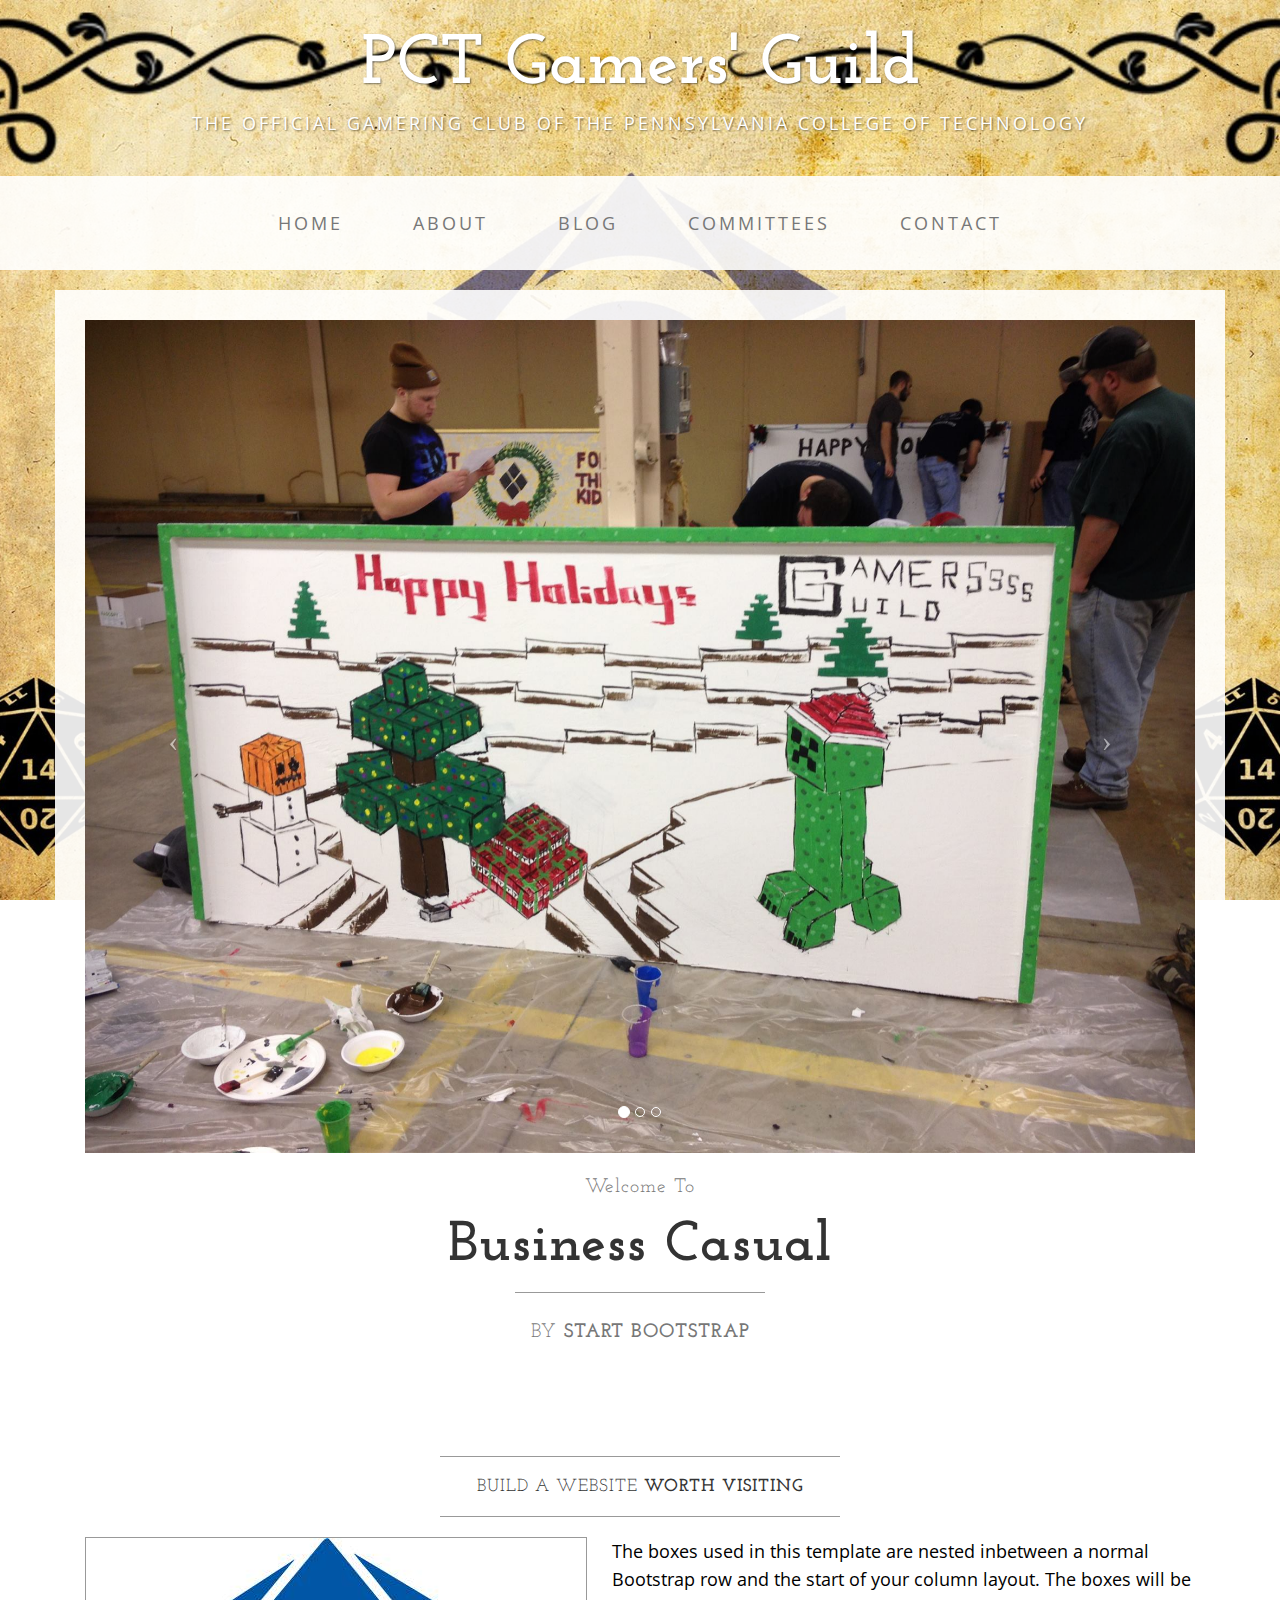
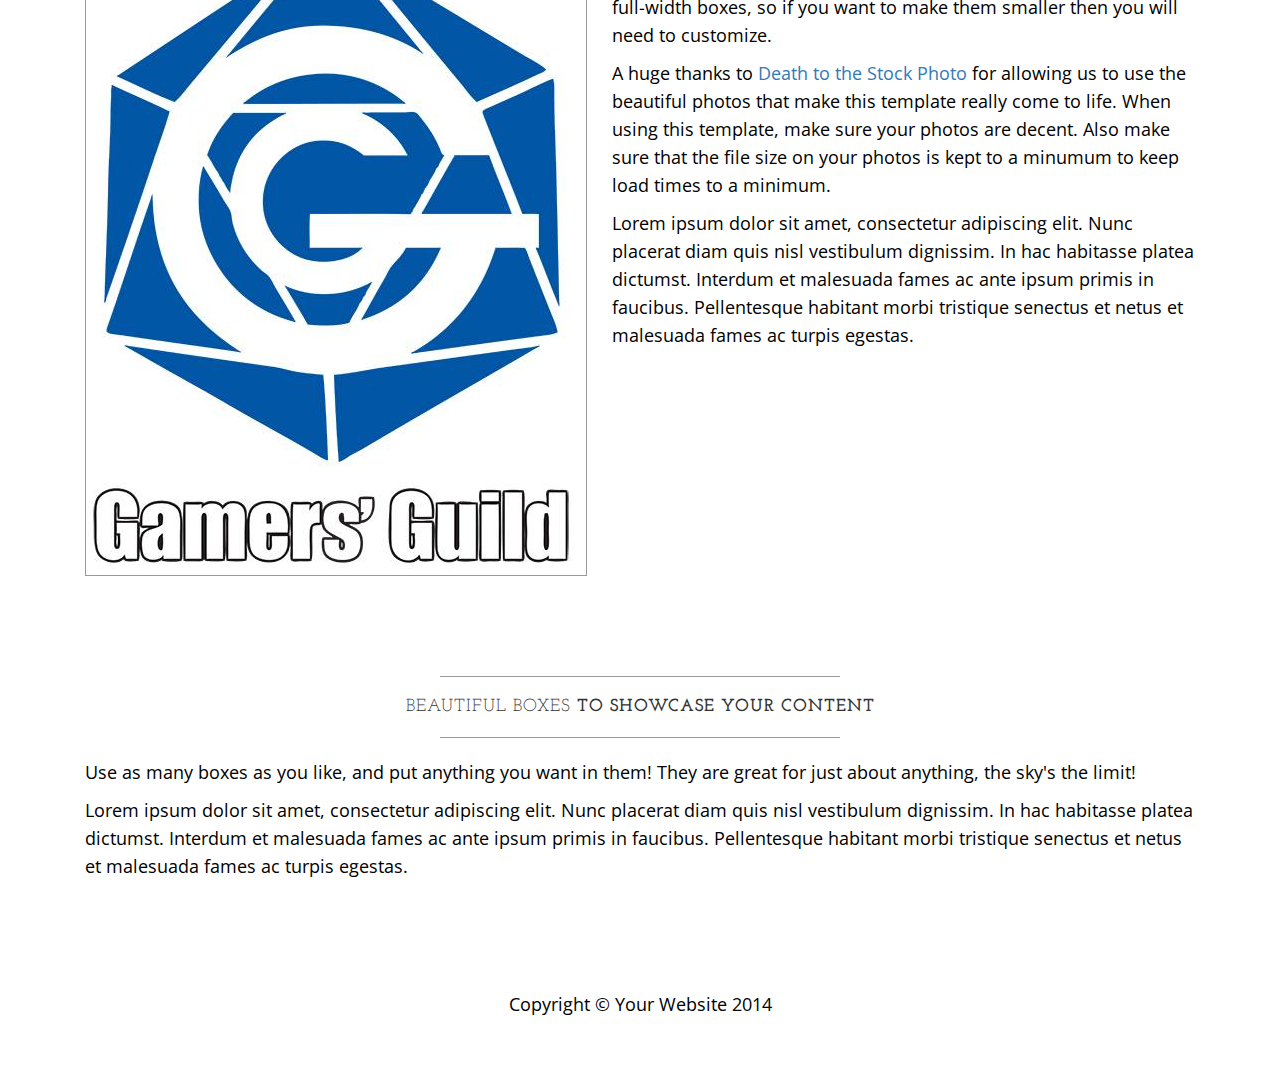
==== index.html @ 857d8a3d "adding files" ====
<!DOCTYPE html>
<html lang="en">

<head>

    <meta charset="utf-8">
    <meta http-equiv="X-UA-Compatible" content="IE=edge">
    <meta name="viewport" content="width=device-width, initial-scale=1">
    <meta name="description" content="">
    <meta name="author" content="">

    <title>PCT Gamers' Guild</title>

    <!-- Bootstrap Core CSS -->
    <link href="css/bootstrap.min.css" rel="stylesheet">

    <!-- Custom CSS -->
    <link href="css/business-casual.css" rel="stylesheet">

    <!-- Fonts -->
    <link href="http://fonts.googleapis.com/css?family=Open+Sans:300italic,400italic,600italic,700italic,800italic,400,300,600,700,800" rel="stylesheet" type="text/css">
    <link href="http://fonts.googleapis.com/css?family=Josefin+Slab:100,300,400,600,700,100italic,300italic,400italic,600italic,700italic" rel="stylesheet" type="text/css">

    <!-- HTML5 Shim and Respond.js IE8 support of HTML5 elements and media queries -->
    <!-- WARNING: Respond.js doesn't work if you view the page via file:// -->
    <!--[if lt IE 9]>
        <script src="https://oss.maxcdn.com/libs/html5shiv/3.7.0/html5shiv.js"></script>
        <script src="https://oss.maxcdn.com/libs/respond.js/1.4.2/respond.min.js"></script>
    <![endif]-->

</head>

<body>

    <div class="brand">PCT Gamers' Guild</div>
    <div class="address-bar">The official gamering club of the Pennsylvania College of Technology</div>

    <!-- Navigation -->
    <nav class="navbar navbar-default" role="navigation">
        <div class="container">
            <!-- Brand and toggle get grouped for better mobile display -->
            <div class="navbar-header">
                <button type="button" class="navbar-toggle" data-toggle="collapse" data-target="#bs-example-navbar-collapse-1">
                    <span class="sr-only">Toggle navigation</span>
                    <span class="icon-bar"></span>
                    <span class="icon-bar"></span>
                    <span class="icon-bar"></span>
                </button>
                <!-- navbar-brand is hidden on larger screens, but visible when the menu is collapsed -->
                <a class="navbar-brand" href="index.html">Business Casual</a>
            </div>
            <!-- Collect the nav links, forms, and other content for toggling -->
            <div class="collapse navbar-collapse" id="bs-example-navbar-collapse-1">
                <ul class="nav navbar-nav">
                    <li>
                        <a href="index.html">Home</a>
                    </li>
                    <li>
                        <a href="about.html">About</a>
                    </li>
                    <li>
                        <a href="blog.html">Blog</a>
                    </li>
                     <li>
                        <a href="blog.html">Committees</a>
                    </li>
                    <li>
                        <a href="contact.html">Contact</a>
                    </li>
                </ul>
            </div>
            <!-- /.navbar-collapse -->
        </div>
        <!-- /.container -->
    </nav>

    <div class="container">

        <div class="row">
            <div class="box">
                <div class="col-lg-12 text-center">
                    <div id="carousel-example-generic" class="carousel slide">
                        <!-- Indicators -->
                        <ol class="carousel-indicators hidden-xs">
                            <li data-target="#carousel-example-generic" data-slide-to="0" class="active"></li>
                            <li data-target="#carousel-example-generic" data-slide-to="1"></li>
                            <li data-target="#carousel-example-generic" data-slide-to="2"></li>
                        </ol>

                        <!-- Wrapper for slides -->
                        <div class="carousel-inner">
                            <div class="item active">
                                <img class="img-responsive img-full" src="img/slide-1.jpg" alt="">
                            </div>
                            <div class="item">
                                <img class="img-responsive img-full" src="img/slide-2.jpg" alt="">
                            </div>
                            <div class="item">
                                <img class="img-responsive img-full" src="img/slide-3.jpg" alt="">
                            </div>
                        </div>

                        <!-- Controls -->
                        <a class="left carousel-control" href="#carousel-example-generic" data-slide="prev">
                            <span class="icon-prev"></span>
                        </a>
                        <a class="right carousel-control" href="#carousel-example-generic" data-slide="next">
                            <span class="icon-next"></span>
                        </a>
                    </div>
                    <h2 class="brand-before">
                        <small>Welcome to</small>
                    </h2>
                    <h1 class="brand-name">Business Casual</h1>
                    <hr class="tagline-divider">
                    <h2>
                        <small>By
                            <strong>Start Bootstrap</strong>
                        </small>
                    </h2>
                </div>
            </div>
        </div>

        <div class="row">
            <div class="box">
                <div class="col-lg-12">
                    <hr>
                    <h2 class="intro-text text-center">Build a website
                        <strong>worth visiting</strong>
                    </h2>
                    <hr>
                    <img class="img-responsive img-border img-left" src="img/intro-pic.jpg" alt="">
                    <hr class="visible-xs">
                    <p>The boxes used in this template are nested inbetween a normal Bootstrap row and the start of your column layout. The boxes will be full-width boxes, so if you want to make them smaller then you will need to customize.</p>
                    <p>A huge thanks to <a href="http://join.deathtothestockphoto.com/" target="_blank">Death to the Stock Photo</a> for allowing us to use the beautiful photos that make this template really come to life. When using this template, make sure your photos are decent. Also make sure that the file size on your photos is kept to a minumum to keep load times to a minimum.</p>
                    <p>Lorem ipsum dolor sit amet, consectetur adipiscing elit. Nunc placerat diam quis nisl vestibulum dignissim. In hac habitasse platea dictumst. Interdum et malesuada fames ac ante ipsum primis in faucibus. Pellentesque habitant morbi tristique senectus et netus et malesuada fames ac turpis egestas.</p>
                </div>
            </div>
        </div>

        <div class="row">
            <div class="box">
                <div class="col-lg-12">
                    <hr>
                    <h2 class="intro-text text-center">Beautiful boxes
                        <strong>to showcase your content</strong>
                    </h2>
                    <hr>
                    <p>Use as many boxes as you like, and put anything you want in them! They are great for just about anything, the sky's the limit!</p>
                    <p>Lorem ipsum dolor sit amet, consectetur adipiscing elit. Nunc placerat diam quis nisl vestibulum dignissim. In hac habitasse platea dictumst. Interdum et malesuada fames ac ante ipsum primis in faucibus. Pellentesque habitant morbi tristique senectus et netus et malesuada fames ac turpis egestas.</p>
                </div>
            </div>
        </div>

    </div>
    <!-- /.container -->

    <footer>
        <div class="container">
            <div class="row">
                <div class="col-lg-12 text-center">
                    <p>Copyright &copy; Your Website 2014</p>
                </div>
            </div>
        </div>
    </footer>

    <!-- jQuery -->
    <script src="js/jquery.js"></script>

    <!-- Bootstrap Core JavaScript -->
    <script src="js/bootstrap.min.js"></script>

    <!-- Script to Activate the Carousel -->
    <script>
    $('.carousel').carousel({
        interval: 5000 //changes the speed
    })
    </script>

</body>

</html>
---- css/business-casual.css ----
/*!
 * Start Bootstrap - Business Casual Bootstrap Theme (http://startbootstrap.com)
 * Code licensed under the Apache License v2.0.
 * For details, see http://www.apache.org/licenses/LICENSE-2.0.
 */

body {
    font-family: "Open Sans","Helvetica Neue",Helvetica,Arial,sans-serif;
    background: url('../img/bg.jpg') no-repeat center center fixed;
    -webkit-background-size: cover;
    -moz-background-size: cover;
    background-size: cover;
    -o-background-size: cover;
}

h1,
h2,
h3,
h4,
h5,
h6 {
    text-transform: uppercase;
    font-family: "Josefin Slab","Helvetica Neue",Helvetica,Arial,sans-serif;
    font-weight: 700;
    letter-spacing: 1px;
}

p {
    font-size: 1.25em;
    line-height: 1.6;
    color: #000;
}

hr {
    max-width: 400px;
    border-color: #999999;
}

.brand,
.address-bar {
    display: none;
}

.navbar-brand {
    text-transform: uppercase;
    font-weight: 900;
    letter-spacing: 2px;
}

.navbar-nav {
    text-transform: uppercase;
    font-weight: 400;
    letter-spacing: 3px;
}

.img-full {
    min-width: 100%;
}

.brand-before,
.brand-name {
    text-transform: capitalize;
}

.brand-before {
    margin: 15px 0;
}

.brand-name {
    margin: 0;
    font-size: 4em;
}

.tagline-divider {
    margin: 15px auto 3px;
    max-width: 250px;
    border-color: #999999;
}

.box {
    margin-bottom: 20px;
    padding: 30px 15px;
    background: #fff;
    background: rgba(255,255,255,0.9);
}

.intro-text {
    text-transform: uppercase;
    font-size: 1.25em;
    font-weight: 400;
    letter-spacing: 1px;
}

.img-border {
    float: none;
    margin: 0 auto 0;
    border: #999999 solid 1px;
}

.img-left {
    float: none;
    margin: 0 auto 0;
}

footer {
    background: #fff;
    background: rgba(255,255,255,0.9);
}

footer p {
    margin: 0;
    padding: 50px 0;
}

@media screen and (min-width:768px) {
    .brand {
        display: inherit;
        margin: 0;
        padding: 30px 0 10px;
        text-align: center;
        text-shadow: 1px 1px 2px rgba(0,0,0,0.5);
        font-family: "Josefin Slab","Helvetica Neue",Helvetica,Arial,sans-serif;
        font-size: 5em;
        font-weight: 700;
        line-height: normal;
        color: #fff;
    }

    .top-divider {
        margin-top: 0;
    }

    .img-left {
        float: left;
        margin-right: 25px;
    }

    .address-bar {
        display: inherit;
        margin: 0;
        padding: 0 0 40px;
        text-align: center;
        text-shadow: 1px 1px 2px rgba(0,0,0,0.5);
        text-transform: uppercase;
        font-size: 1.25em;
        font-weight: 400;
        letter-spacing: 3px;
        color: #fff;
    }

    .navbar {
        border-radius: 0;
    }

    .navbar-header {
        display: none;
    }

    .navbar {
        min-height: 0;
    }

    .navbar-default {
        border: none;
        background: #fff;
        background: rgba(255,255,255,0.9);
    }

    .nav>li>a {
        padding: 35px;
    }

    .navbar-nav>li>a {
        line-height: normal;
    }

    .navbar-nav {
        display: table;
        float: none;
        margin: 0 auto;
        table-layout: fixed;
        font-size: 1.25em;
    }
}

@media screen and (min-width:1200px) {
    .box:after {
        content: '';
        display: table;
        clear: both;
    }
}
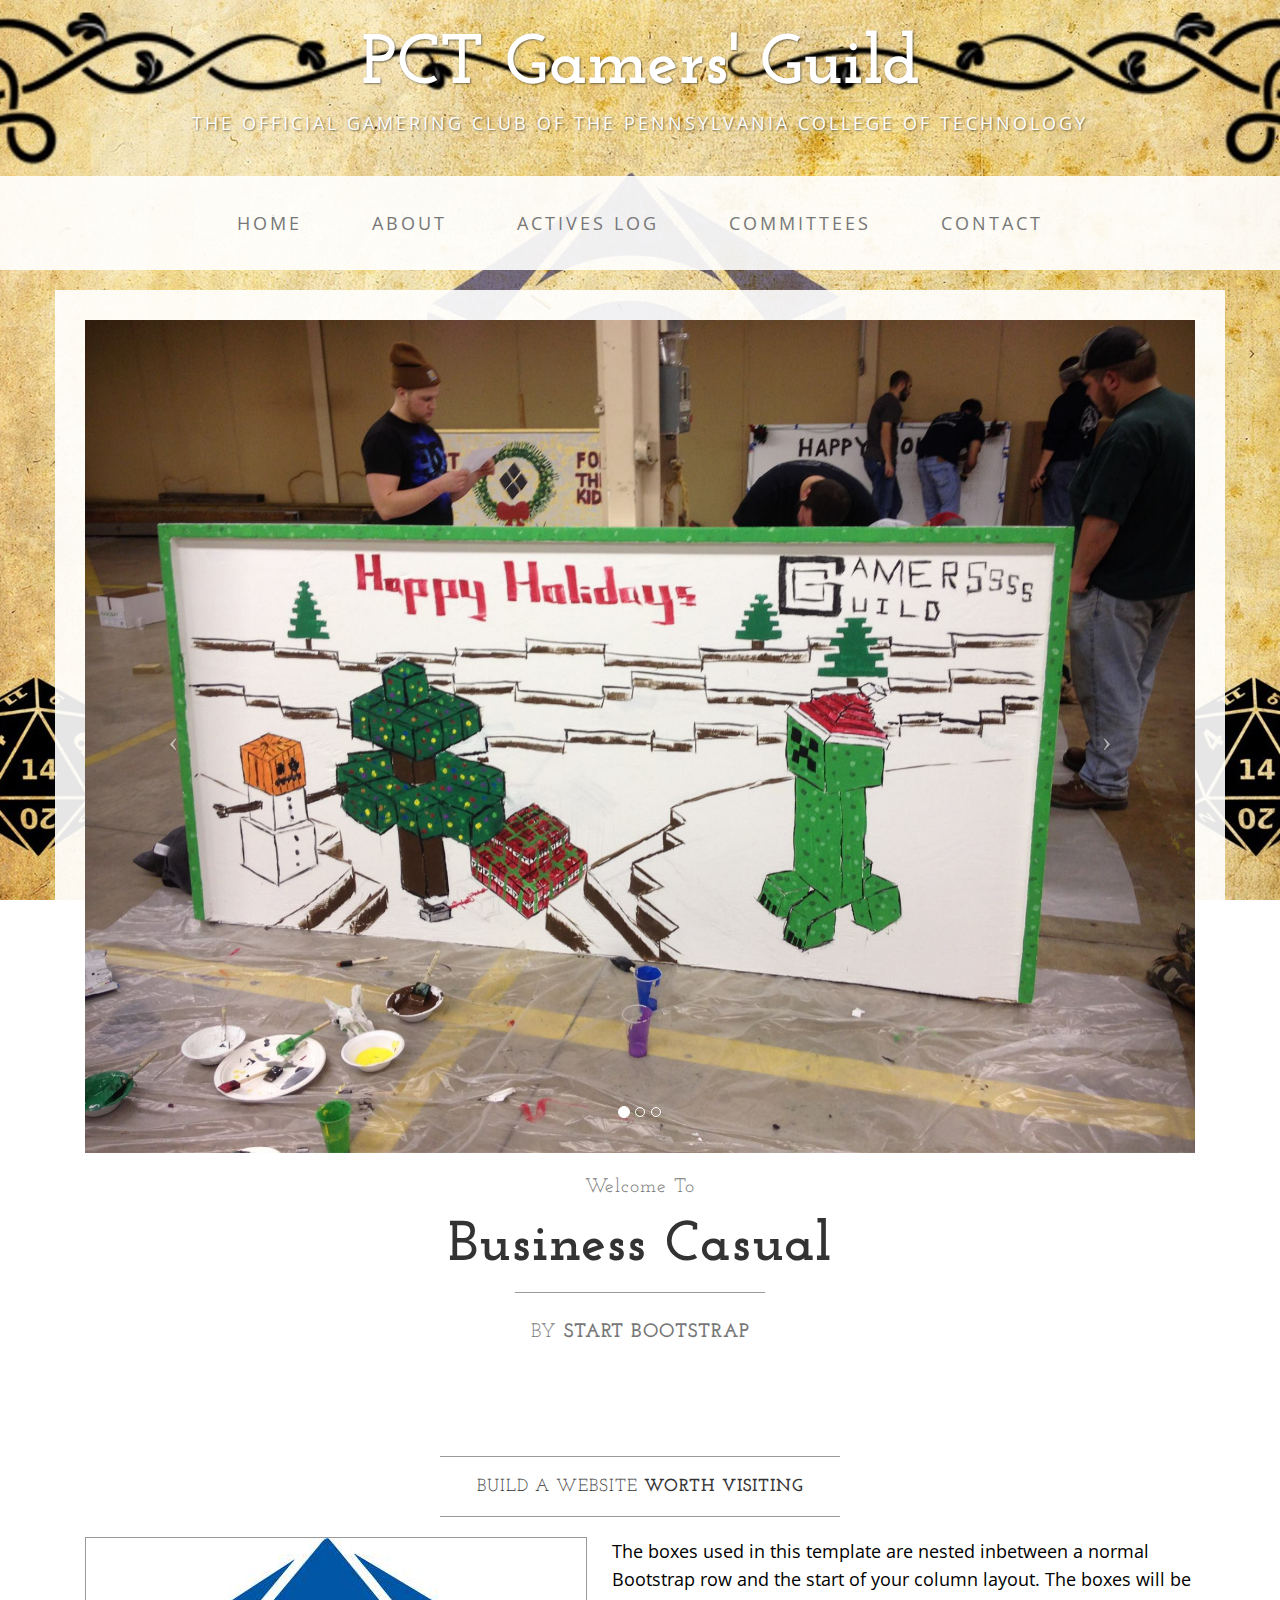
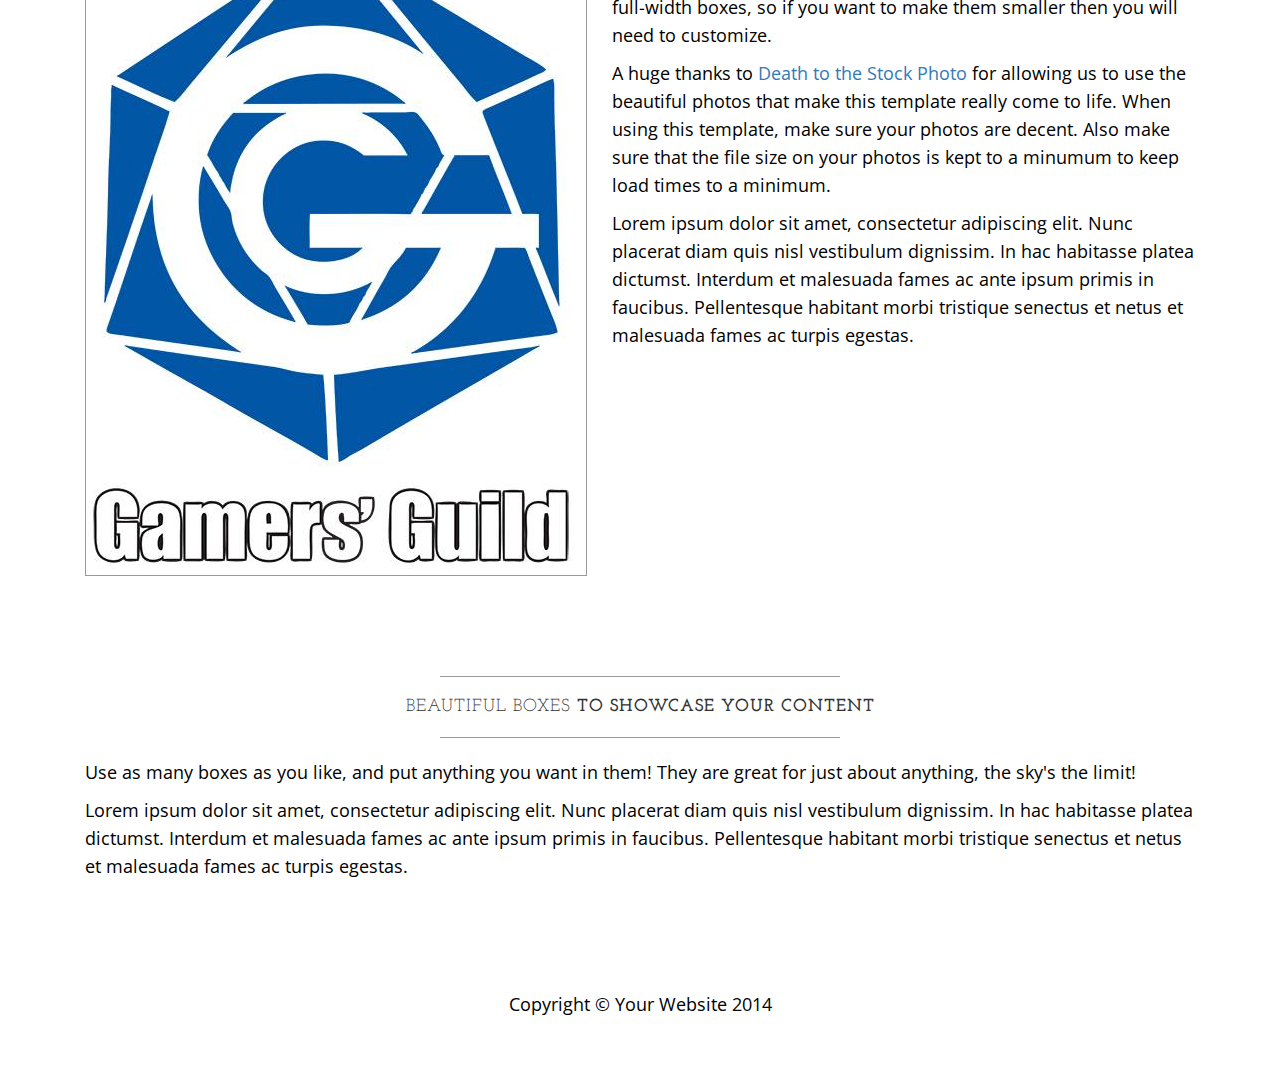
==== commit 7cad8d3e: "Page clean up" ====
--- a/index.html
+++ b/index.html
@@ -59,7 +59,7 @@
                         <a href="about.html">About</a>
                     </li>
                     <li>
-                        <a href="blog.html">Blog</a>
+                        <a href="blog.html">Actives Log</a>
                     </li>
                      <li>
                         <a href="blog.html">Committees</a>
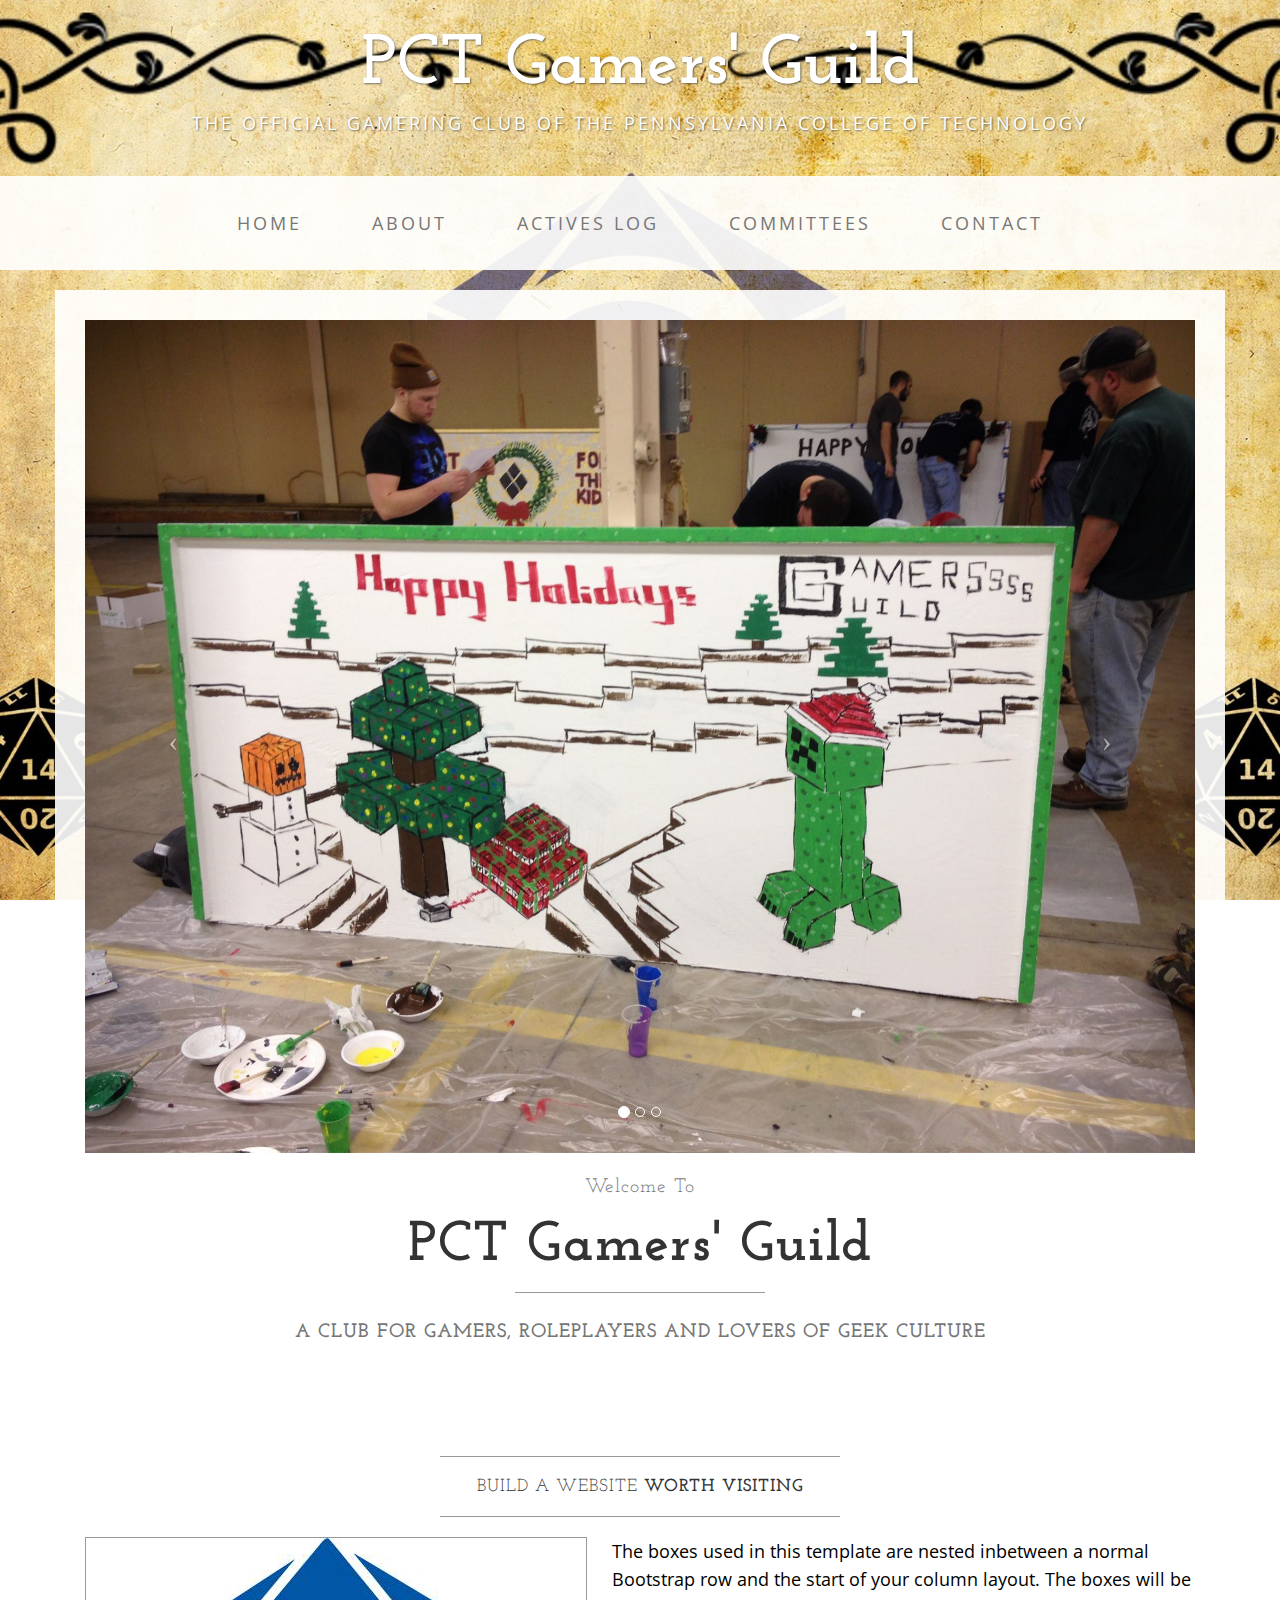
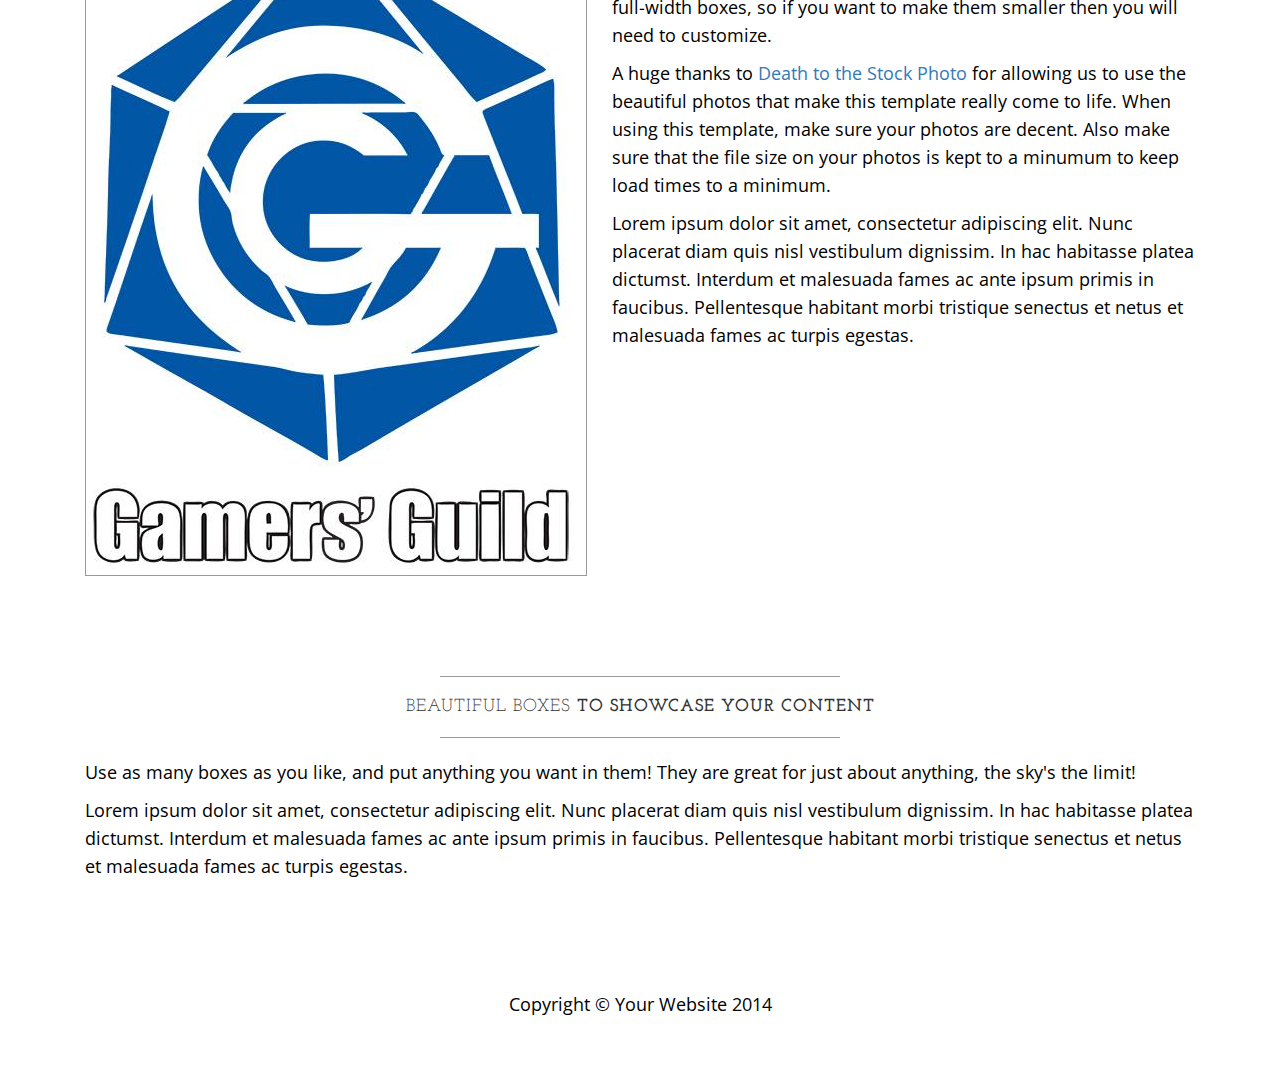
==== commit c00be99f: "small changes" ====
--- a/index.html
+++ b/index.html
@@ -111,11 +111,11 @@
                     <h2 class="brand-before">
                         <small>Welcome to</small>
                     </h2>
-                    <h1 class="brand-name">Business Casual</h1>
+                    <h1 class="brand-name">PCT Gamers' Guild</h1>
                     <hr class="tagline-divider">
                     <h2>
-                        <small>By
-                            <strong>Start Bootstrap</strong>
+                        <small> 
+                            <strong>A club for Gamers, Roleplayers and Lovers of Geek Culture</strong>
                         </small>
                     </h2>
                 </div>
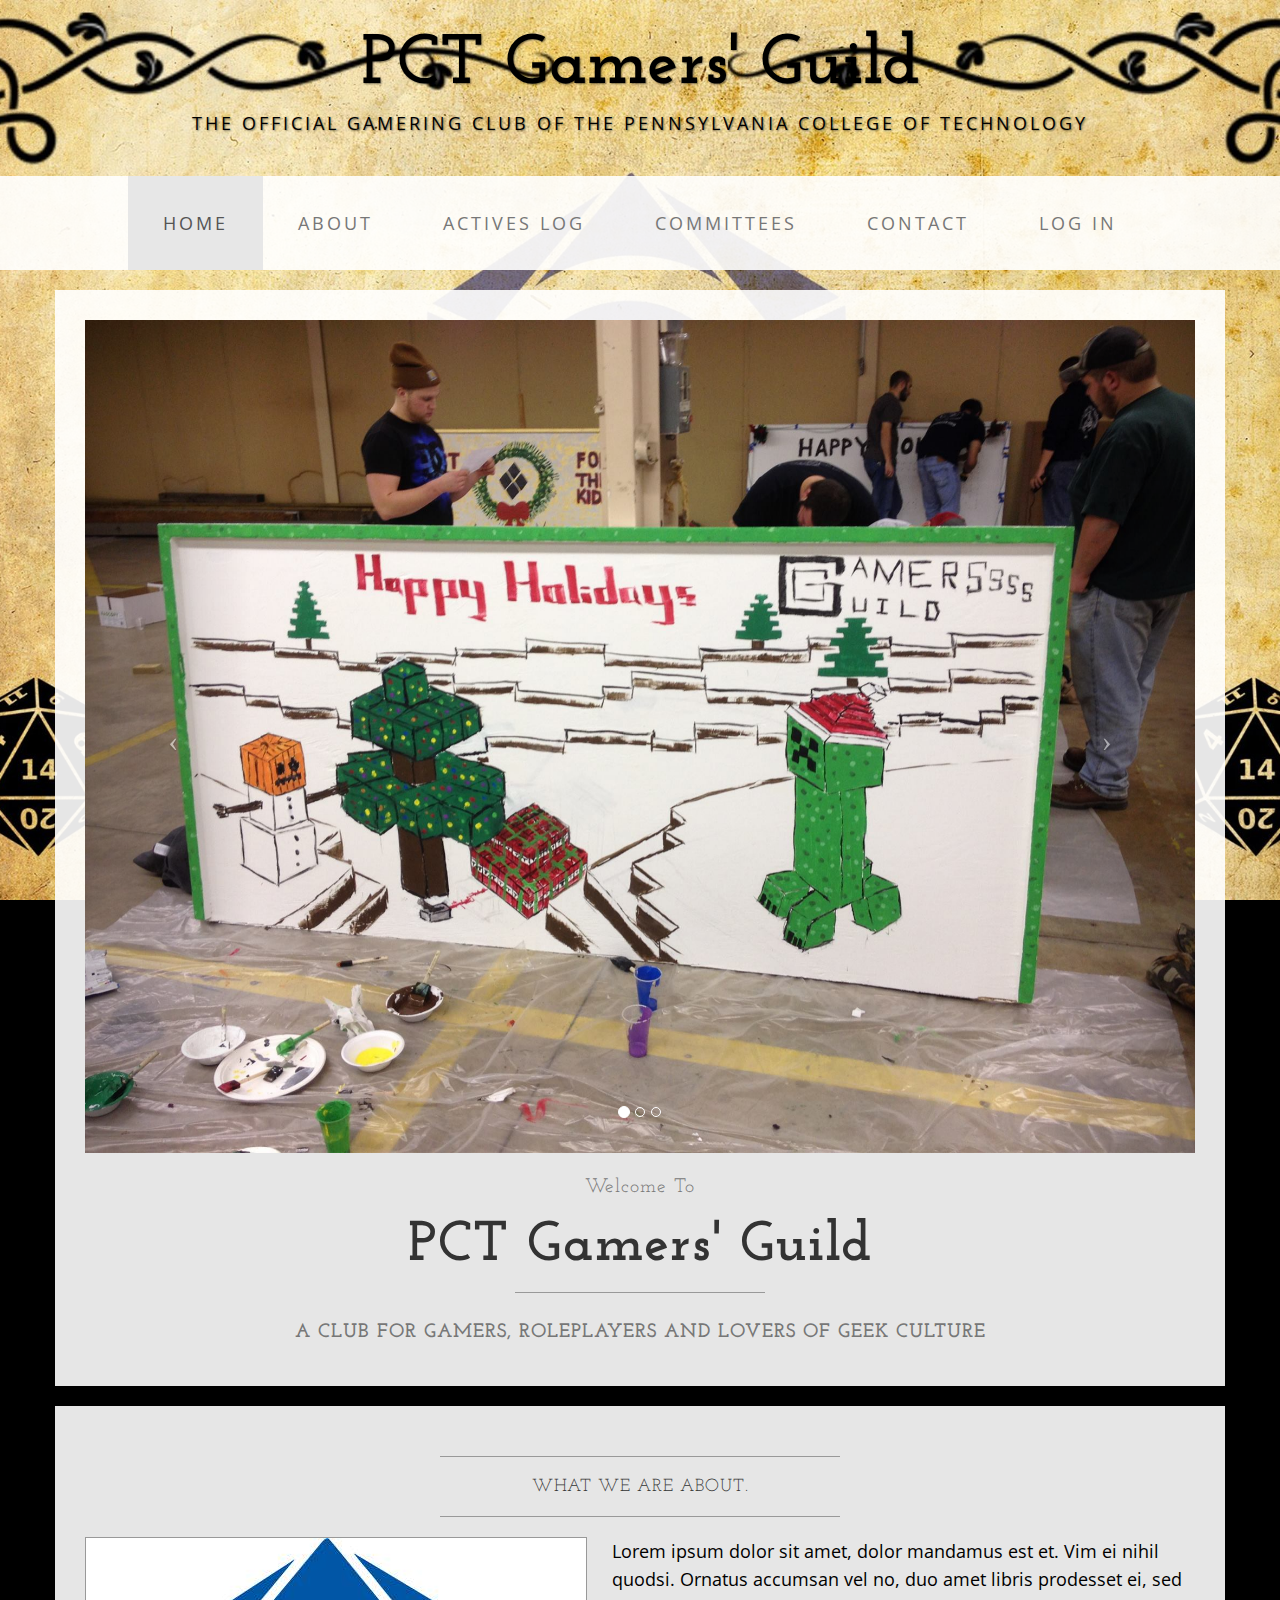
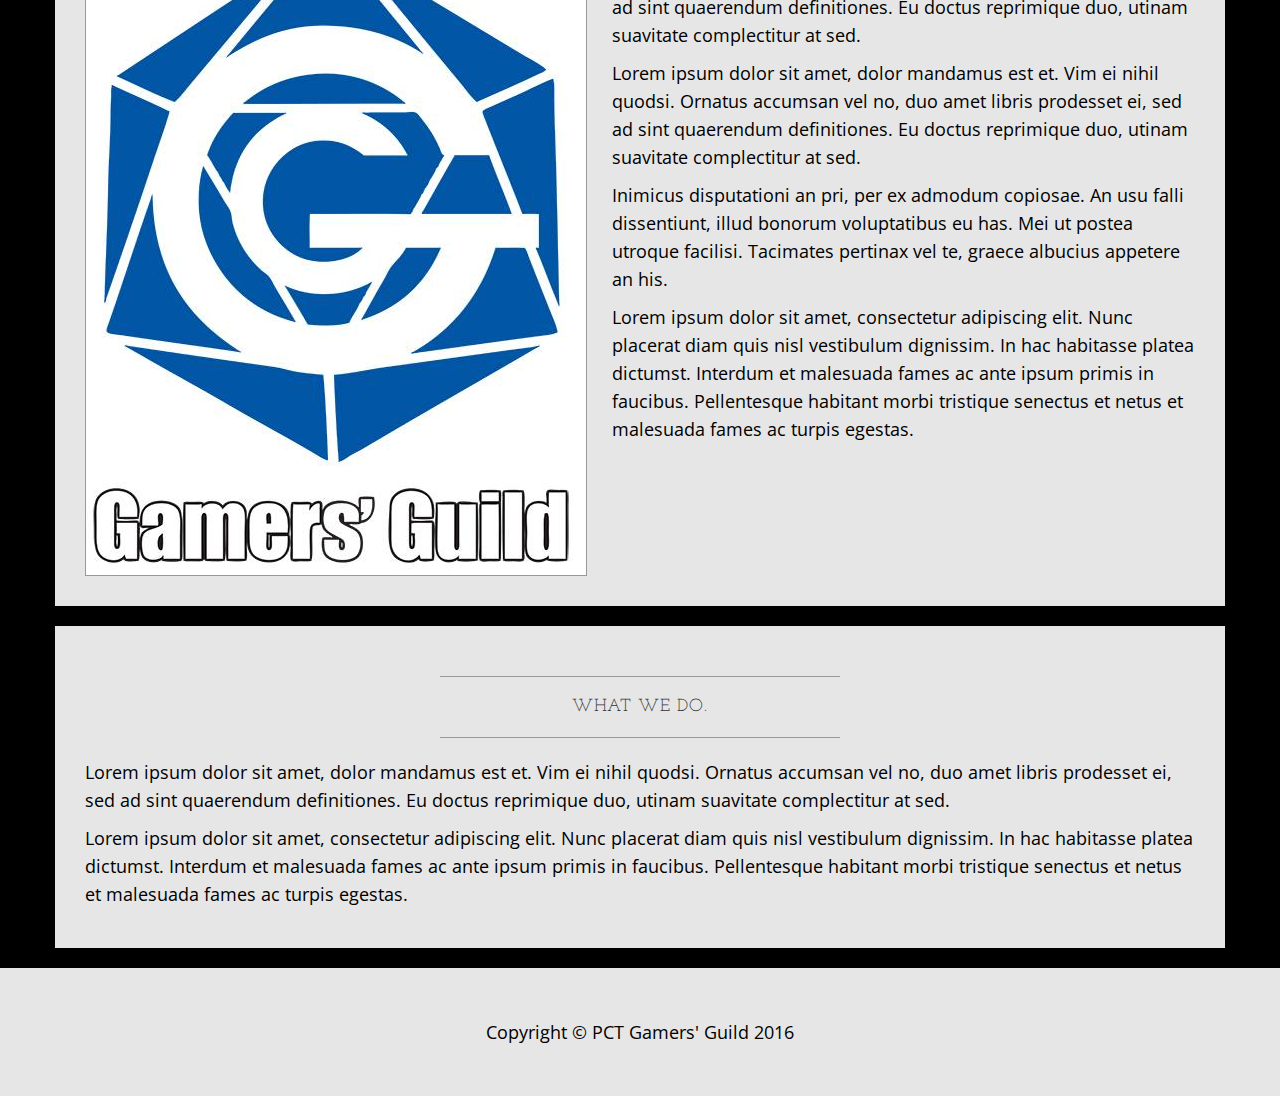
==== commit c57852bd: "Final commit" ====
--- a/index.html
+++ b/index.html
@@ -11,11 +11,11 @@
 
     <title>PCT Gamers' Guild</title>
 
-    <!-- Bootstrap Core CSS -->
-    <link href="css/bootstrap.min.css" rel="stylesheet">
+    <!-- Bootstrap Core CSS 
+    <link href="css/bootstrap.min.css" rel="stylesheet">-->
 
     <!-- Custom CSS -->
-    <link href="css/business-casual.css" rel="stylesheet">
+    <link href="css/style.css" rel="stylesheet">
 
     <!-- Fonts -->
     <link href="http://fonts.googleapis.com/css?family=Open+Sans:300italic,400italic,600italic,700italic,800italic,400,300,600,700,800" rel="stylesheet" type="text/css">
@@ -47,12 +47,12 @@
                     <span class="icon-bar"></span>
                 </button>
                 <!-- navbar-brand is hidden on larger screens, but visible when the menu is collapsed -->
-                <a class="navbar-brand" href="index.html">Business Casual</a>
+                <a class="navbar-brand" href="index.html">PCT Gamers' Guild</a>
             </div>
             <!-- Collect the nav links, forms, and other content for toggling -->
             <div class="collapse navbar-collapse" id="bs-example-navbar-collapse-1">
                 <ul class="nav navbar-nav">
-                    <li>
+                    <li class="active">
                         <a href="index.html">Home</a>
                     </li>
                     <li>
@@ -61,11 +61,14 @@
                     <li>
                         <a href="blog.html">Actives Log</a>
                     </li>
-                     <li>
-                        <a href="blog.html">Committees</a>
+                    <li>
+                        <a href="committees.html">Committees</a>
                     </li>
                     <li>
                         <a href="contact.html">Contact</a>
+                    </li>
+                    <li>
+                        <a data-toggle="modal" data-target="#myModal">Log In</a>
                     </li>
                 </ul>
             </div>
@@ -73,7 +76,29 @@
         </div>
         <!-- /.container -->
     </nav>
-
+    <div class="modal fade" id="myModal" role="dialog" aria-labelledby="myModalLabel">
+        <div class="modal-dialog" role="document">
+            <div class="modal-content">
+                <div class="modal-header">
+                    <button type="button" class="close" data-dismiss="modal" aria-label="Close"><span aria-hidden="true">&times;</span></button>
+                    <h4 class="modal-title" id="myModalLabel">Log In</h4>
+                </div>
+                <div class="modal-body">
+                    <form>
+                        <div class="form-group">
+                            <label for="exampleInputEmail1">Email address</label>
+                            <input type="email" class="form-control" id="exampleInputEmail1" placeholder="Email">
+                        </div>
+                        <div class="form-group">
+                            <label for="exampleInputPassword1">Password</label>
+                            <input type="password" class="form-control" id="exampleInputPassword1" placeholder="Password">
+                        </div>
+                        <button type="submit" class="btn btn-default">Log In</button>
+                    </form>
+                </div>
+            </div>
+        </div>
+    </div>
     <div class="container">
 
         <div class="row">
@@ -126,14 +151,15 @@
             <div class="box">
                 <div class="col-lg-12">
                     <hr>
-                    <h2 class="intro-text text-center">Build a website
-                        <strong>worth visiting</strong>
+                    <h2 class="intro-text text-center">What we are about. 
                     </h2>
                     <hr>
                     <img class="img-responsive img-border img-left" src="img/intro-pic.jpg" alt="">
                     <hr class="visible-xs">
-                    <p>The boxes used in this template are nested inbetween a normal Bootstrap row and the start of your column layout. The boxes will be full-width boxes, so if you want to make them smaller then you will need to customize.</p>
-                    <p>A huge thanks to <a href="http://join.deathtothestockphoto.com/" target="_blank">Death to the Stock Photo</a> for allowing us to use the beautiful photos that make this template really come to life. When using this template, make sure your photos are decent. Also make sure that the file size on your photos is kept to a minumum to keep load times to a minimum.</p>
+                    <p>Lorem ipsum dolor sit amet, dolor mandamus est et. Vim ei nihil quodsi. Ornatus accumsan vel no, duo amet libris prodesset ei, sed ad sint quaerendum definitiones. Eu doctus reprimique duo, utinam suavitate complectitur at sed.</p>
+                    <p>Lorem ipsum dolor sit amet, dolor mandamus est et. Vim ei nihil quodsi. Ornatus accumsan vel no, duo amet libris prodesset ei, sed ad sint quaerendum definitiones. Eu doctus reprimique duo, utinam suavitate complectitur at sed.</p>
+
+                    <p>Inimicus disputationi an pri, per ex admodum copiosae. An usu falli dissentiunt, illud bonorum voluptatibus eu has. Mei ut postea utroque facilisi. Tacimates pertinax vel te, graece albucius appetere an his.</p>
                     <p>Lorem ipsum dolor sit amet, consectetur adipiscing elit. Nunc placerat diam quis nisl vestibulum dignissim. In hac habitasse platea dictumst. Interdum et malesuada fames ac ante ipsum primis in faucibus. Pellentesque habitant morbi tristique senectus et netus et malesuada fames ac turpis egestas.</p>
                 </div>
             </div>
@@ -143,11 +169,10 @@
             <div class="box">
                 <div class="col-lg-12">
                     <hr>
-                    <h2 class="intro-text text-center">Beautiful boxes
-                        <strong>to showcase your content</strong>
-                    </h2>
-                    <hr>
-                    <p>Use as many boxes as you like, and put anything you want in them! They are great for just about anything, the sky's the limit!</p>
+                    <h2 class="intro-text text-center">What we do. 
+                    </h2>
+                    <hr>
+                    <p>Lorem ipsum dolor sit amet, dolor mandamus est et. Vim ei nihil quodsi. Ornatus accumsan vel no, duo amet libris prodesset ei, sed ad sint quaerendum definitiones. Eu doctus reprimique duo, utinam suavitate complectitur at sed.</p>
                     <p>Lorem ipsum dolor sit amet, consectetur adipiscing elit. Nunc placerat diam quis nisl vestibulum dignissim. In hac habitasse platea dictumst. Interdum et malesuada fames ac ante ipsum primis in faucibus. Pellentesque habitant morbi tristique senectus et netus et malesuada fames ac turpis egestas.</p>
                 </div>
             </div>
@@ -160,7 +185,7 @@
         <div class="container">
             <div class="row">
                 <div class="col-lg-12 text-center">
-                    <p>Copyright &copy; Your Website 2014</p>
+                    <p>Copyright &copy; PCT Gamers' Guild 2016</p>
                 </div>
             </div>
         </div>
@@ -174,11 +199,10 @@
 
     <!-- Script to Activate the Carousel -->
     <script>
-    $('.carousel').carousel({
-        interval: 5000 //changes the speed
-    })
+        $('.carousel').carousel({
+            interval: 5000 //changes the speed
+        })
     </script>
-
 </body>
 
-</html>
+</html>--- a/css/style.css
+++ b/css/style.css
@@ -0,0 +1,20 @@
+@import url(/css/bootstrap.min.css);
+@import url(/css/business-casual.css);
+body, h1, h2, h3, h4, li, p {
+  font: Helvetica, sans-serif; }
+
+body {
+  background-color: Black; }
+
+.brand, .address-bar {
+  color: black; }
+
+.com-nav {
+  font-size: 1.1em;
+  font-weight: bolder;
+  color: black; }
+
+.tab-pane {
+  padding: 10px; }
+
+/*# sourceMappingURL=style.css.map */
